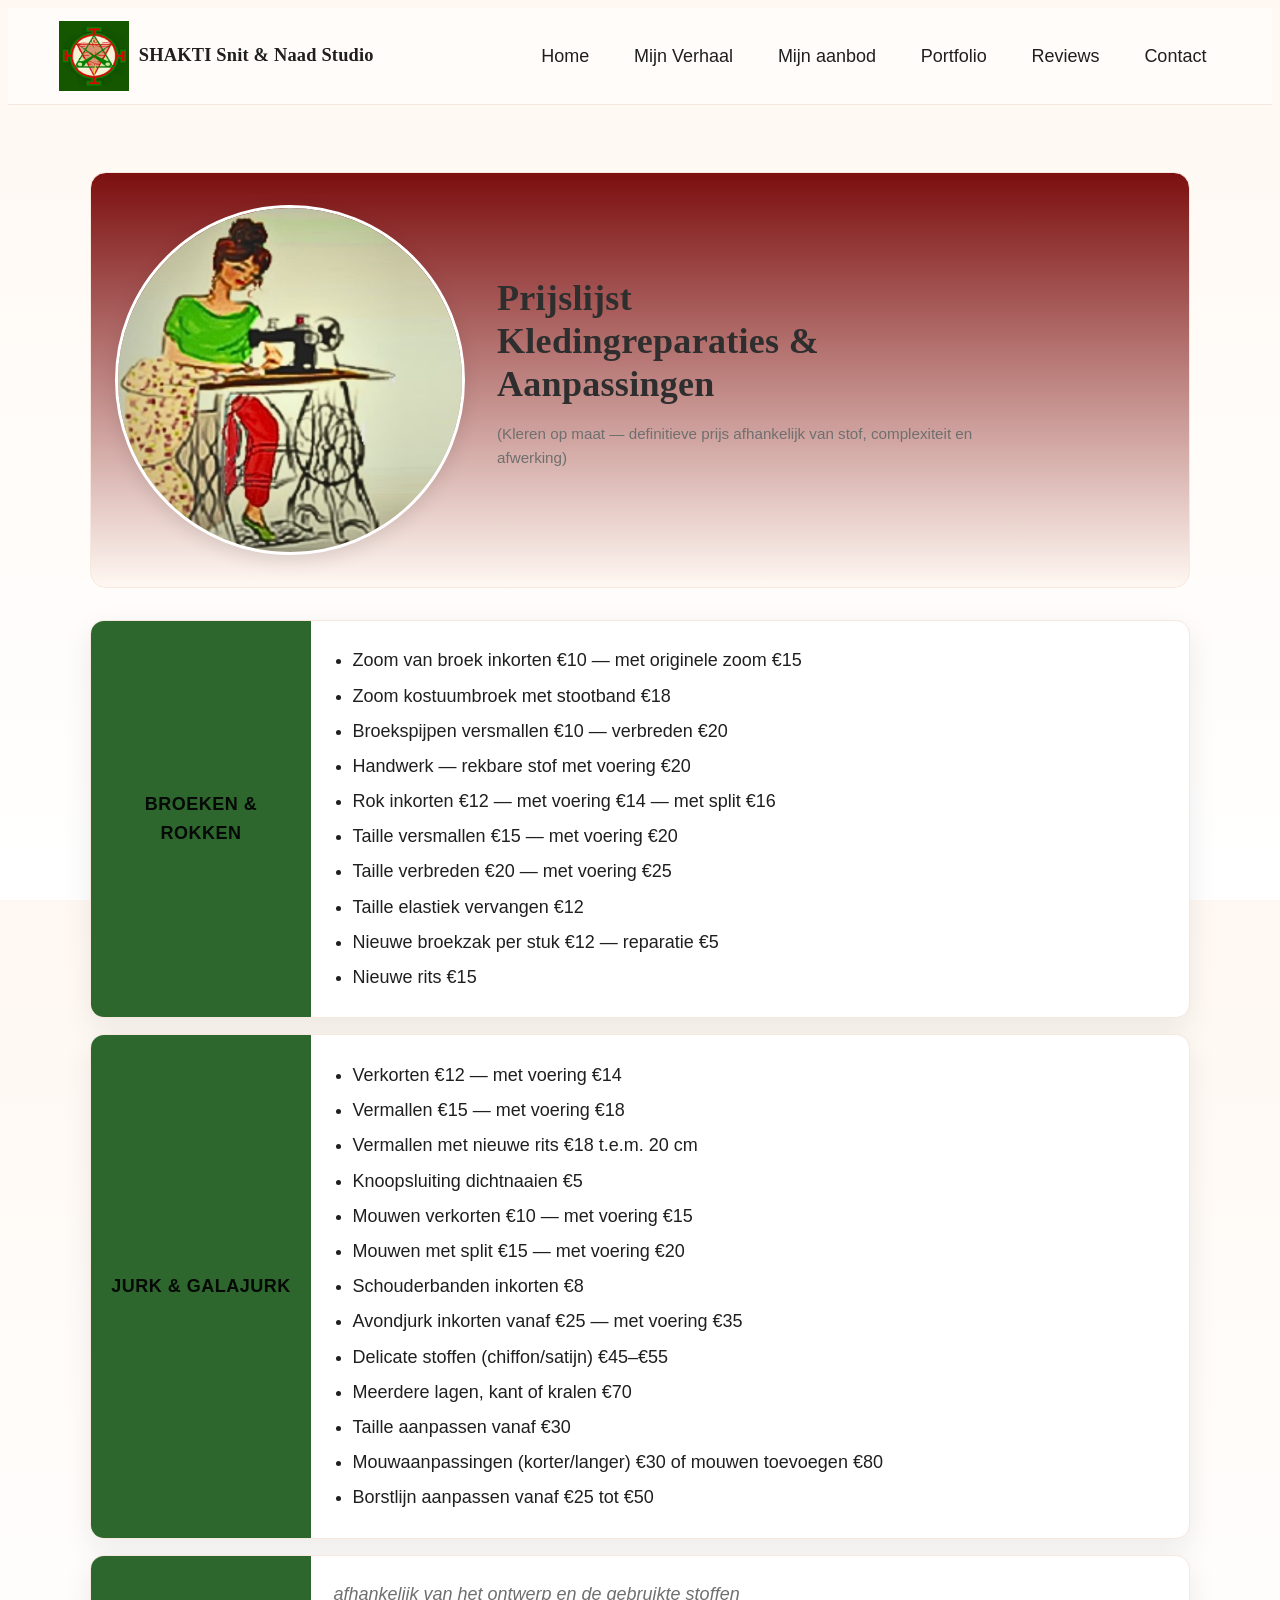
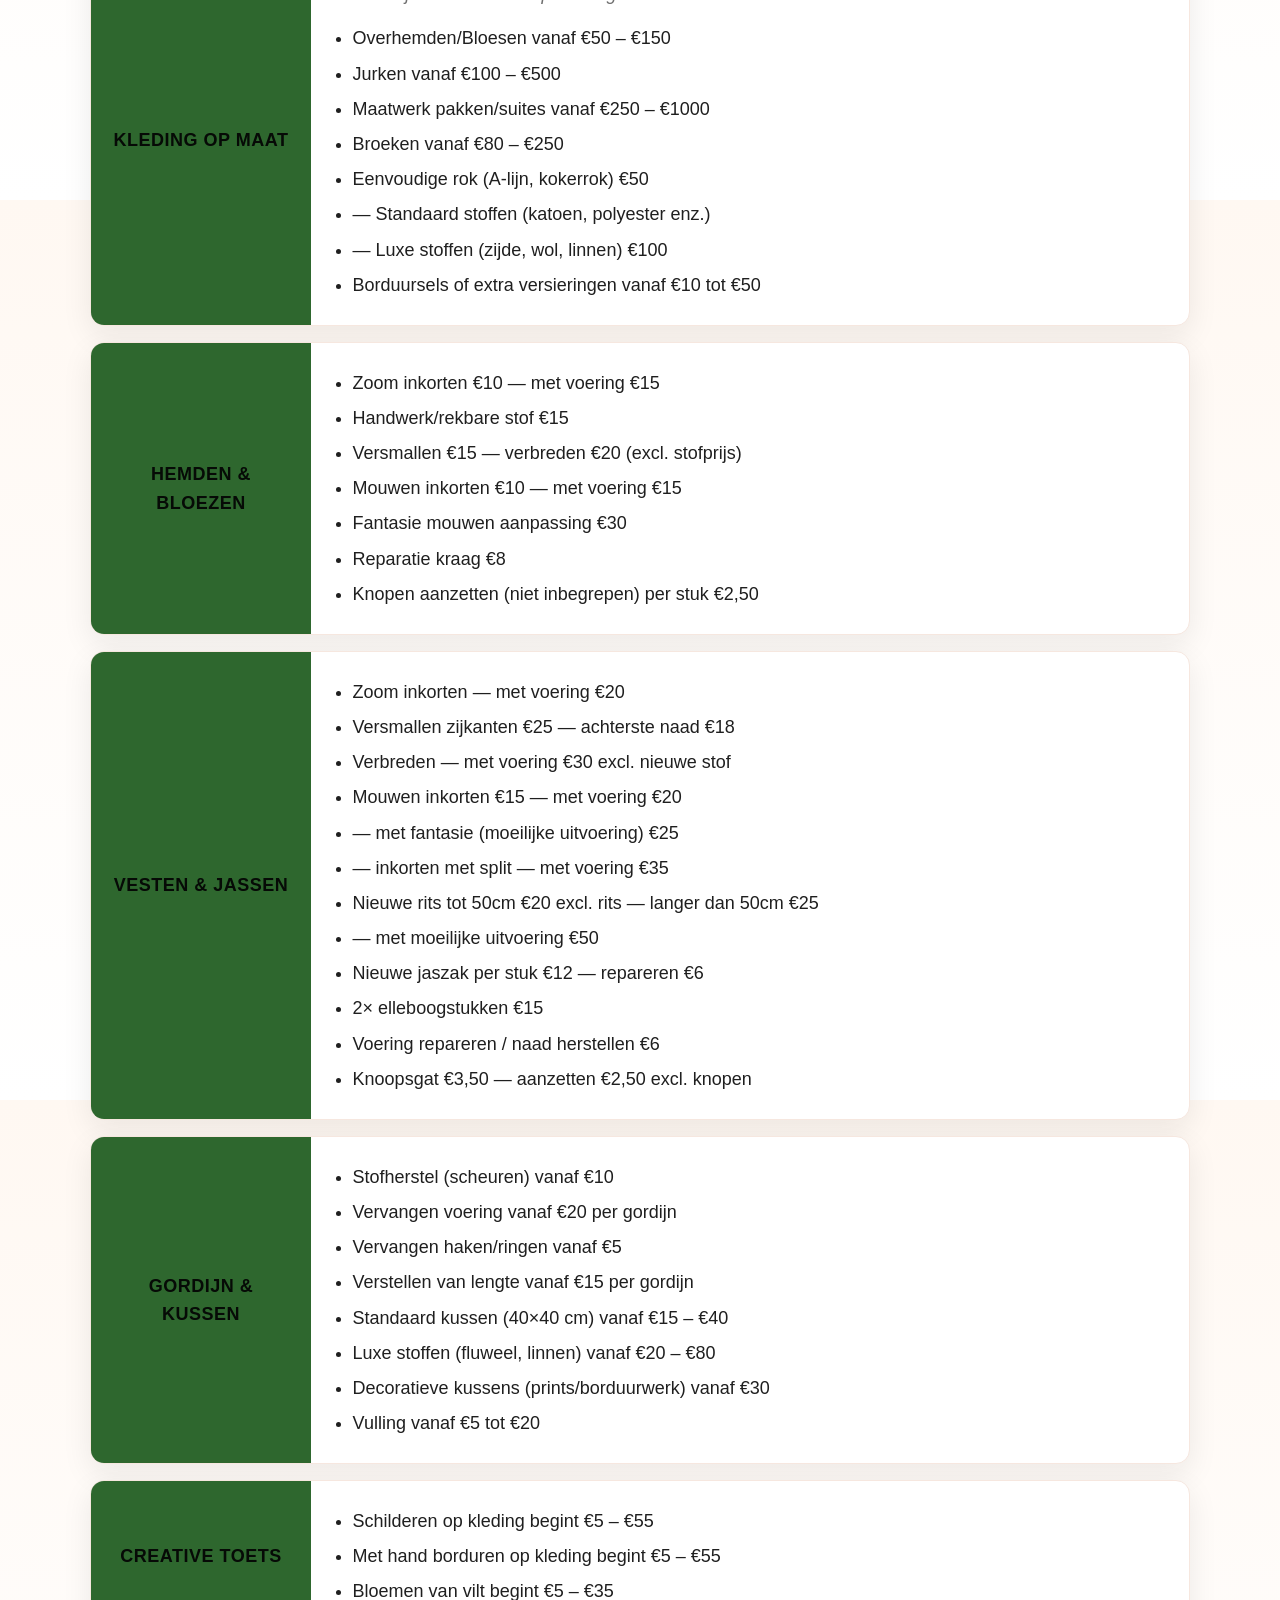
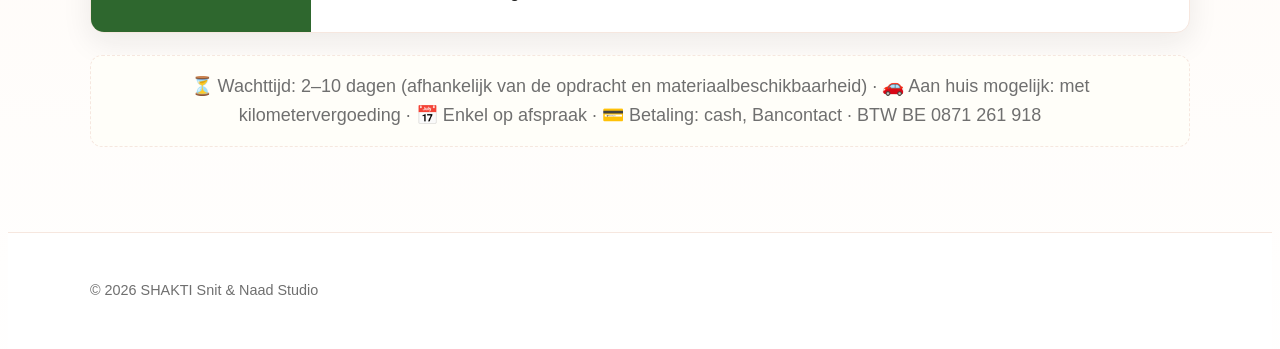
==== price.html @ cc459351 "first commit" ====
<!DOCTYPE html>
<html lang="nl">

<head>
    <meta charset="UTF-8" />
    <meta name="viewport" content="width=device-width, initial-scale=1" />
    <title>Prijslijst — SHAKTI Snit & Naad Studio</title>
    <link rel="stylesheet" href="css/styles.css" />
    <link rel="icon" href="assets/icons/favicon.svg" type="image/svg+xml">
</head>

<body class="price-page">




    <header class="site-header" id="top">
        <a class="brand" href="index.html" aria-label="Naar boven">
            <img src="assets/icons/logo.jpg" alt="" class="brand__logo" width="70" height="70">
            <span class="brand__name">SHAKTI Snit &amp; Naad Studio</span>
        </a>
        <nav class="nav" aria-label="Hoofdmenu">
            <button class="nav__toggle" aria-expanded="false" aria-controls="menu">Menu</button>
            <ul class="nav__list" id="menu">
                <li><a href="index.html">Home</a></li>
                <li><a href="verhaal.html">Mijn Verhaal</a></li>
                <li><a href="index.html#services">Mijn aanbod</a></li>
                <li><a href="index.html#portfolio">Portfolio</a></li>

                <li><a href="index.html#reviews">Reviews</a></li>
                <li><a href="index.html#contact">Contact</a></li>
            </ul>
        </nav>
    </header>

    <main class="section">
        <div class="container">

            <!-- Title block like your photo (soft gradient) -->
            <div class="price-title">
                <img src="assets/img/pop.jpg" alt="Naaiatelier illustratie" class="price-title__img">
                <div class="price-title__text">
                    <h1>Prijslijst<br>Kledingreparaties &amp; Aanpassingen</h1>
                    <p class="muted">(Kleren op maat — definitieve prijs afhankelijk van stof, complexiteit en
                        afwerking)</p>
                </div>
            </div>




            <!-- Section blocks styled to match the sidebar look -->
            <section class="price-block">
                <div class="price-label">BROEKEN &amp; ROKKEN</div>
                <div class="price-content" id="broeken">
                    <ul>
                        <li>Zoom van broek inkorten €10 — met originele zoom €15</li>
                        <li>Zoom kostuumbroek met stootband €18</li>
                        <li>Broekspijpen versmallen €10 — verbreden €20</li>
                        <li>Handwerk — rekbare stof met voering €20</li>
                        <li>Rok inkorten €12 — met voering €14 — met split €16</li>
                        <li>Taille versmallen €15 — met voering €20</li>
                        <li>Taille verbreden €20 — met voering €25</li>
                        <li>Taille elastiek vervangen €12</li>
                        <li>Nieuwe broekzak per stuk €12 — reparatie €5</li>
                        <li>Nieuwe rits €15</li>
                    </ul>
                </div>
            </section>

            <section class="price-block" id="jurken">
                <div class="price-label">JURK &amp; GALAJURK</div>
                <div class="price-content">
                    <ul>
                        <li>Verkorten €12 — met voering €14</li>
                        <li>Vermallen €15 — met voering €18</li>
                        <li>Vermallen met nieuwe rits €18 t.e.m. 20 cm</li>
                        <li>Knoopsluiting dichtnaaien €5</li>
                        <li>Mouwen verkorten €10 — met voering €15</li>
                        <li>Mouwen met split €15 — met voering €20</li>
                        <li>Schouderbanden inkorten €8</li>
                        <li>Avondjurk inkorten vanaf €25 — met voering €35</li>
                        <li>Delicate stoffen (chiffon/satijn) €45–€55</li>
                        <li>Meerdere lagen, kant of kralen €70</li>
                        <li>Taille aanpassen vanaf €30</li>
                        <li>Mouwaanpassingen (korter/langer) €30 of mouwen toevoegen €80</li>
                        <li>Borstlijn aanpassen vanaf €25 tot €50</li>
                    </ul>
                </div>
            </section>

            <section class="price-block" id="opmaat">
                <div class="price-label">KLEDING OP MAAT</div>
                <div class="price-content">
                    <p class="muted side-note">afhankelijk van het ontwerp en de gebruikte stoffen</p>
                    <ul>
                        <li>Overhemden/Bloesen vanaf €50 – €150</li>
                        <li>Jurken vanaf €100 – €500</li>
                        <li>Maatwerk pakken/suites vanaf €250 – €1000</li>
                        <li>Broeken vanaf €80 – €250</li>
                        <li>Eenvoudige rok (A-lijn, kokerrok) €50</li>
                        <li>— Standaard stoffen (katoen, polyester enz.)</li>
                        <li>— Luxe stoffen (zijde, wol, linnen) €100</li>
                        <li>Borduursels of extra versieringen vanaf €10 tot €50</li>
                    </ul>
                </div>
            </section>

            <section class="price-block" id="hemden">
                <div class="price-label">HEMDEN &amp; BLOEZEN</div>
                <div class="price-content">
                    <ul>
                        <li>Zoom inkorten €10 — met voering €15</li>
                        <li>Handwerk/rekbare stof €15</li>
                        <li>Versmallen €15 — verbreden €20 (excl. stofprijs)</li>
                        <li>Mouwen inkorten €10 — met voering €15</li>
                        <li>Fantasie mouwen aanpassing €30</li>
                        <li>Reparatie kraag €8</li>
                        <li>Knopen aanzetten (niet inbegrepen) per stuk €2,50</li>
                    </ul>
                </div>
            </section>

            <section class="price-block" id="vesten">
                <div class="price-label">VESTEN &amp; JASSEN</div>
                <div class="price-content">
                    <ul>
                        <li>Zoom inkorten — met voering €20</li>
                        <li>Versmallen zijkanten €25 — achterste naad €18</li>
                        <li>Verbreden — met voering €30 excl. nieuwe stof</li>
                        <li>Mouwen inkorten €15 — met voering €20</li>
                        <li>— met fantasie (moeilijke uitvoering) €25</li>
                        <li>— inkorten met split — met voering €35</li>
                        <li>Nieuwe rits tot 50cm €20 excl. rits — langer dan 50cm €25</li>
                        <li>— met moeilijke uitvoering €50</li>
                        <li>Nieuwe jaszak per stuk €12 — repareren €6</li>
                        <li>2× elleboogstukken €15</li>
                        <li>Voering repareren / naad herstellen €6</li>
                        <li>Knoopsgat €3,50 — aanzetten €2,50 excl. knopen</li>
                    </ul>
                </div>
            </section>

            <section class="price-block" id="gordijnen">
                <div class="price-label">GORDIJN &amp; KUSSEN</div>
                <div class="price-content">
                    <ul>
                        <li>Stofherstel (scheuren) vanaf €10</li>
                        <li>Vervangen voering vanaf €20 per gordijn</li>
                        <li>Vervangen haken/ringen vanaf €5</li>
                        <li>Verstellen van lengte vanaf €15 per gordijn</li>
                        <li>Standaard kussen (40×40 cm) vanaf €15 – €40</li>
                        <li>Luxe stoffen (fluweel, linnen) vanaf €20 – €80</li>
                        <li>Decoratieve kussens (prints/borduurwerk) vanaf €30</li>
                        <li>Vulling vanaf €5 tot €20</li>
                    </ul>
                </div>
            </section>

            <section class="price-block">
                <div class="price-label">CREATIVE TOETS</div>
                <div class="price-content">
                    <ul>
                        <li>Schilderen op kleding begint €5 – €55</li>
                        <li>Met hand borduren op kleding begint €5 – €55</li>
                        <li>Bloemen van vilt begint €5 – €35</li>
                    </ul>
                </div>
            </section>

            <p class="muted foot-note">
                ⏳ Wachttijd: 2–10 dagen (afhankelijk van de opdracht en materiaalbeschikbaarheid) ·
                🚗 Aan huis mogelijk: met kilometervergoeding ·
                📅 Enkel op afspraak ·
                💳 Betaling: cash, Bancontact ·
                BTW BE 0871 261 918
            </p>
        </div>
    </main>

    <footer class="site-footer">
        <div class="container">
            <p class="muted small">© <span id="year"></span> SHAKTI Snit &amp; Naad Studio</p>
        </div>
    </footer>

    <script src="js/script.js" defer></script>
</body>

</html>
---- css/styles.css ----
/* Merk: Naald & Draad
   Kleuren: antraciet #1f1f1f, crème #fff8f2, poeder #f6e7df, accent (goud) #c6a572
   Fonts: Playfair Display (koppen), Inter (tekst)
*/
:root {
  --bg: #fff8f2;
  --surface: #ffffff;
  --ink: #1f1f1f;
  --ink-2: #4b4b4b;
  --muted: #6f6f6f;
  --pale: #f6e7df;
  --accent: #c6a572;
  --ring: rgba(198, 165, 114, 0.45);
  --radius: 14px;
  --shadow: 0 10px 30px rgba(31, 31, 31, 0.08);
}

/* ===== TYPOGRAFIE AANPASSING ===== */

/* Standaard bodytekst: Gabriola */
body {
  font-family: "Gabriola", "Segoe UI", sans-serif;
  color: var(--ink);
  background: linear-gradient(180deg, var(--bg), #fff);
  line-height: 1.6;
  font-size: 18px;
}

/* Titels: Lucida Calligraphy */
h1,
h2,
h3,
.section__title,
.brand__name {
  font-family: "Lucida Calligraphy", "Lucida Handwriting", cursive;
  letter-spacing: 0.3px;
}

/* Knoppen, kleine tekst en lijstjes gebruiken ook Gabriola */
p,
li,
a,
button,
input,
textarea {
  font-family: "Gabriola", "Segoe UI", sans-serif;
}

/* Extra elegantie: licht cursieve stijl voor citaten */
blockquote {
  font-family: "Lucida Calligraphy", cursive;
  font-style: italic;
}

/* Maak titels iets zachter van kleur en groter */
h1,
.section__title {
  color: #2e2e2e;
}

* {
  box-sizing: border-box;
}
html,
body {
  height: 100%;
}
html {
  scroll-behavior: smooth;
}

/* .skip-link {
  position: absolute;
  left: -9999px;
  top: auto;
  width: 1px;
  height: 1px;
  overflow: hidden;
}
.skip-link:focus {
  position: fixed;
  left: 1rem;
  top: 1rem;
  width: auto;
  height: auto;
  padding: 0.6rem 0.9rem;
  background: #fff;
  border: 1px solid var(--pale);
  border-radius: 10px;
  z-index: 1000;
} */

.container {
  width: min(1100px, 92%);
  margin-inline: auto;
}

.site-header {
  position: sticky;
  top: 0;
  z-index: 50;
  backdrop-filter: saturate(1.2) blur(10px);
  background: color-mix(in oklab, var(--bg), #fff 60%);
  border-bottom: 1px solid color-mix(in oklab, var(--pale), #000 5%);
  display: flex;
  align-items: center;
  justify-content: space-between;
  padding: 0.8rem 4vw;
}
.brand {
  display: flex;
  align-items: center;
  gap: 0.6rem;
  text-decoration: none;
  color: inherit;
  font-weight: 600;
}
.brand__name {
  /* font-family: "Playfair Display", serif; */
  letter-spacing: 0.2px;
  font-size: 1.15rem;
}

.nav__toggle {
  display: none;
}
.nav__list {
  display: flex;
  gap: 1rem;
  list-style: none;
  margin: 0;
  padding: 0;
}
.nav__list a {
  padding: 0.6rem 0.9rem;
  border-radius: 10px;
  text-decoration: none;
  color: var(--ink);
}
.nav__list a:hover,
.nav__list a:focus-visible {
  background: var(--pale);
  outline: none;
}

.hero {
  position: relative;
  display: flex;
  align-items: center;
  justify-content: flex-end; /* moves content to the right */
  min-height: 90vh;
  padding: 4rem;
  color: #fff;
  background-image: url("../assets/img/logo55.jpg"); /* or logo55.png if that’s your file */
  background-size: cover;
  /* background-position: center right; */
  background-repeat: no-repeat;
  /* background-attachment: fixed; */
}

.hero::after {
  content: "";
  position: absolute;
  inset: 0;
  background: rgba(0, 0, 0, 0.3); /* dark overlay for contrast */
  z-index: 0;
}

.hero__content {
  position: relative;
  z-index: 1;
  max-width: 500px;
  text-align: right;
  margin-right: 4rem;
}

.hero__content h1 {
  font-size: 3rem;
  margin-bottom: 1rem;
  /* font-family: "Playfair Display", serif; */
}

.hero__content p {
  font-size: 1.2rem;
  margin-bottom: 2rem;
  color: #f7f7f7;
}

.hero__media {
  aspect-ratio: 4/3;
  border-radius: var(--radius);
  overflow: hidden;
  box-shadow: var(--shadow);
}
.hero__media img {
  width: 100%;
  height: 100%;
  object-fit: cover;
}

.badges {
  padding: 0.8rem 4vw 0;
}
.badges__list {
  display: flex;
  flex-wrap: wrap;
  gap: 0.6rem;
  list-style: none;
  margin: 0;
  padding: 0;
}
.badge {
  display: inline-flex;
  align-items: center;
  gap: 0.5rem;
  background: var(--surface);
  border: 1px solid var(--pale);
  padding: 0.45rem 0.7rem;
  border-radius: 999px;
  color: var(--muted);
}

.section {
  padding: clamp(2rem, 4vw + 1rem, 4.2rem) 0;
}
.section--alt {
  background: linear-gradient(180deg, var(--pale), #fff);
}
.section__title {
  font-size: 16px;
  margin: 0 0 1.6rem;
}

.grid {
  display: grid;
  gap: 1.2rem;
}
.cards {
  grid-template-columns: repeat(3, 1fr);
}
.card {
  background: var(--surface);
  border: 1px solid color-mix(in oklab, var(--pale), #000 6%);
  border-radius: var(--radius);
  padding: 1.2rem;
  box-shadow: var(--shadow);
}
.card--soft {
  border: 1px solid color-mix(in oklab, var(--pale), #000 3%);
  box-shadow: none;
  background: color-mix(in oklab, var(--surface), #fff8f2 40%);
}

.list-check {
  padding: 0;
  margin: 0.6rem 0 0;
  list-style: none;
}
.list-check li {
  padding-left: 1.4rem;
  position: relative;
  margin: 0.35rem 0;
}
.list-check li::before {
  content: "✓";
  position: absolute;
  left: 0;
  top: 0;
  color: var(--accent);
}

.gallery {
  grid-template-columns: repeat(6, 1fr);
}
.gallery__item {
  border-radius: 12px;
  overflow: hidden;
  border: 1px solid var(--pale);
  box-shadow: var(--shadow);
}
.gallery__item img {
  display: block;
  width: 100%;
  height: 100%;
  object-fit: cover;
  transition: transform 0.4s;
}
.gallery__item:hover img {
  transform: scale(1.05);
}

.pricing {
  display: grid;
  grid-template-columns: repeat(auto-fit, minmax(260px, 1fr));
  gap: 1.5rem;
}

.link-card {
  display: block;
  text-decoration: none;
  color: inherit;
  background: #fff8f2;
  border: 1px solid var(--pale, #eee);
  border-radius: 14px;
  padding: 1.5rem;
  text-align: center;
  box-shadow: 0 2px 10px rgba(0, 0, 0, 0.05);
  transition:
    transform 0.25s ease,
    box-shadow 0.25s ease;
}

.link-card:hover {
  transform: translateY(-4px);
  box-shadow: 0 6px 20px rgba(0, 0, 0, 0.1);
  background: #fffaf4;
}

.link-card h3 {
  font-size: 1.2rem;
  margin-bottom: 0.4rem;
}

.link-card .price {
  color: #b55;
  font-weight: 600;
  margin-bottom: 0.4rem;
}

.link-card p.small {
  color: #777;
}

/* .price-item {
  background: var(--surface);
  border: 1px solid var(--pale);
  padding: 1rem;
  border-radius: 12px;
  text-align: center;
}
.price {
  font-size: 1.35rem;
  font-weight: 700;
  color: var(--accent);
  margin: 0.4rem 0 0;
} */

.reviews {
  display: grid;
  grid-template-columns: repeat(3, 1fr);
  gap: 1rem;
}
.review {
  background: var(--surface);
  border: 1px solid var(--pale);
  border-radius: 12px;
  padding: 1rem;
}
.review blockquote {
  margin: 0 0 0.6rem;
  font-family: "Playfair Display", serif;
}

.contact {
  display: grid;
  grid-template-columns: 1fr 1fr;
  gap: 1.2rem;
}
.form {
  display: grid;
  gap: 0.8rem;
  background: var(--surface);
  border: 1px solid var(--pale);
  padding: 1rem;
  border-radius: 12px;
  box-shadow: var(--shadow);
}
label {
  display: grid;
  gap: 0.35rem;
  font-weight: 500;
}
input,
textarea {
  border: 1px solid color-mix(in oklab, var(--pale), #000 10%);
  border-radius: 10px;
  padding: 0.7rem 0.85rem;
  font: inherit;
  background: #fff;
}
input:focus-visible,
textarea:focus-visible {
  outline: 2px solid var(--ring);
  border-color: var(--accent);
}

.map-embed iframe {
  width: 100%;
  min-height: 320px;
  border: 0;
  border-radius: 12px;
  box-shadow: var(--shadow);
}
.muted {
  color: var(--muted);
}
.small {
  font-size: 0.9rem;
}

.btn {
  display: inline-block;
  padding: 0.7rem 1.1rem;
  border-radius: 12px;
  text-decoration: none;
  font-weight: 600;
  border: 1px solid var(--accent);
}
.btn--primary {
  background: var(--accent);
  color: #fff;
  border-color: var(--accent);
}
.btn--primary:hover {
  filter: brightness(0.96);
}
.btn--ghost {
  background: transparent;
  color: var(--ink);
  border-color: var(--pale);
}
.btn--ghost:hover {
  background: var(--pale);
}

.site-footer {
  padding: 2rem 0;
  background: #fff;
  border-top: 1px solid var(--pale);
}
.footer__grid {
  display: grid;
  grid-template-columns: auto 1fr auto;
  align-items: center;
  gap: 1rem;
}
.footer__links {
  display: flex;
  gap: 0.9rem;
  list-style: none;
  margin: 0;
  padding: 0;
}

.to-top {
  position: fixed;
  right: 1rem;
  bottom: 1rem;
  width: 42px;
  height: 42px;
  border-radius: 50%;
  border: 1px solid var(--pale);
  background: #fff;
  box-shadow: var(--shadow);
  cursor: pointer;
  display: grid;
  place-items: center;
  opacity: 0;
  transform: translateY(8px);
  transition: 0.3s;
  z-index: 60;
}

/* ===== VIDEO MODAL ===== */
.gallery__video video {
  width: 100%;
  height: 100%;
  object-fit: cover;
  cursor: pointer;
}

.video-modal {
  position: fixed;
  inset: 0;
  z-index: 9999;
  display: none;
}

.video-modal.active {
  display: block;
}

.video-modal__overlay {
  position: absolute;
  inset: 0;
  background: rgba(0, 0, 0, 0.75);
}

.video-modal__content {
  position: relative;
  max-width: 350px;
  margin: 5vh auto;
  background: #000;
  border-radius: 14px;
  overflow: hidden;
  box-shadow: 0 20px 60px rgba(0, 0, 0, 0.4);
  z-index: 1;
}

.video-modal__content video {
  width: 100%;
  height: auto;
  display: block;
}

.video-modal__close {
  position: absolute;
  top: 10px;
  right: 14px;
  font-size: 2rem;
  color: #fff;
  background: none;
  border: none;
  cursor: pointer;
  z-index: 2;
}

/* Mobile */
@media (max-width: 768px) {
  .video-modal__content {
    margin: 10vh 1rem;
  }
}

/* Mobile Nav */
@media (max-width: 640px) {
  .nav__toggle {
    display: block;
    border: 1px solid var(--pale);
    background: #fff;
    border-radius: 10px;
    padding: 0.5rem 0.7rem;
  }
  .nav__list {
    display: none;
    flex-direction: column;
    position: absolute;
    right: 4vw;
    top: 64px;
    background: #fff;
    border: 1px solid var(--pale);
    border-radius: 12px;
    box-shadow: var(--shadow);
    padding: 0.6rem;
    width: 60vw;
    max-width: 320px;
  }
  .nav.is-open .nav__list {
    display: flex;
  }
}

/* Responsive */
@media (max-width: 980px) {
  .hero {
    grid-template-columns: 1fr;
    gap: 1rem;
  }
  .cards {
    grid-template-columns: 1fr 1fr;
  }
  .gallery {
    grid-template-columns: repeat(3, 1fr);
  }
  .pricing {
    grid-template-columns: 1fr 1fr;
  }
  .reviews {
    grid-template-columns: 1fr 1fr;
  }
  .contact {
    grid-template-columns: 1fr;
  }
  .footer__grid {
    grid-template-columns: 1fr;
    text-align: center;
  }
}

/* Reduced motion */
@media (prefers-reduced-motion: reduce) {
  * {
    scroll-behavior: auto;
  }
  .gallery__item img {
    transition: none;
  }
}

/* === Pricing detail page === */
.price-page .site-header {
  border-bottom: 1px solid var(--pale);
}
.price-title {
  text-align: center;
  padding: 2rem 1rem;
  border-radius: 16px;
  margin-bottom: 1.5rem;
  background: linear-gradient(180deg, #c2250a, #fff8f2);
  border: 1px solid var(--pale);
}
.price-title h1 {
  margin: 0.2rem 0 0.6rem;
  /* font-family: "Playfair Display", serif; */
}
.price-photos {
  display: grid;
  grid-template-columns: 1fr 1fr;
  gap: 1rem;
  margin: 1rem 0 2rem;
}
.price-photos img {
  width: 100%;
  height: auto;
  display: block;
  border-radius: 12px;
  box-shadow: 0 8px 22px rgba(0, 0, 0, 0.08);
  border: 1px solid var(--pale);
}

/* Sidebar-look blocks */
.price-block {
  display: grid;
  grid-template-columns: 220px 1fr;
  background: #fff;
  border: 1px solid var(--pale);
  border-radius: 14px;
  overflow: hidden;
  margin: 1rem 0;
  box-shadow: var(--shadow);
}
.price-label {
  background: #2e672e; /* soft mint like your photo */
  color: #060a06;
  font-weight: 700;
  letter-spacing: 0.5px;
  display: flex;
  align-items: center;
  justify-content: center;
  padding: 1rem;
  text-align: center;
  font-variant: small-caps;
}
.price-content {
  padding: 1.2rem 1.4rem;
}
.price-content ul {
  margin: 0;
  padding-left: 1.2rem;
}
.price-content li {
  margin: 0.4rem 0;
}

.side-note {
  margin: 0.3rem 0 1rem;
  font-style: italic;
}

.foot-note {
  margin-top: 1.4rem;
  padding: 1rem 1.2rem;
  text-align: center;
  background: #fffef9;
  border: 1px dashed var(--pale);
  border-radius: 12px;
}

/* Responsive */
@media (max-width: 900px) {
  .price-photos {
    grid-template-columns: 1fr;
  }
  .price-block {
    grid-template-columns: 1fr;
  }
  .price-label {
    justify-content: flex-start;
    padding-left: 1rem;
  }
}

.price-title {
  display: flex;
  align-items: center;
  justify-content: flex-start; /* image + text aligned to the left */
  gap: 2rem;
  flex-wrap: wrap;
  text-align: left;
  padding: 2rem 3rem; /* add more side space for breathing room */
  border-radius: 16px;
  background: linear-gradient(180deg, #7c0f0f, #fff8f2);
  border: 1px solid var(--pale);
  margin-bottom: 2rem;
  position: relative;
}

/* move image close to the left edge */
.price-title__img {
  width: 350px;
  height: 350px;
  border-radius: 50%;
  object-fit: cover;
  box-shadow: 0 6px 18px rgba(0, 0, 0, 0.1);
  border: 3px solid #fff;
  margin-left: -1.5rem; /* pushes image visually towards border */
}

.price-title__text {
  max-width: 520px;
}

.price-title__text h1 {
  margin: 0.2rem 0 0.6rem;
  /* font-family: "Playfair Display", serif; */
  line-height: 1.2;
}

.price-title__text p {
  font-size: 0.95rem;
  color: var(--muted);
}

/* Responsive */
@media (max-width: 768px) {
  .price-title {
    flex-direction: column;
    align-items: center;
    text-align: center;
    padding: 1.5rem;
  }

  .price-title__img {
    margin-left: 0; /* reset on mobile */
  }

  .price-title__text {
    max-width: 90%;
  }
}
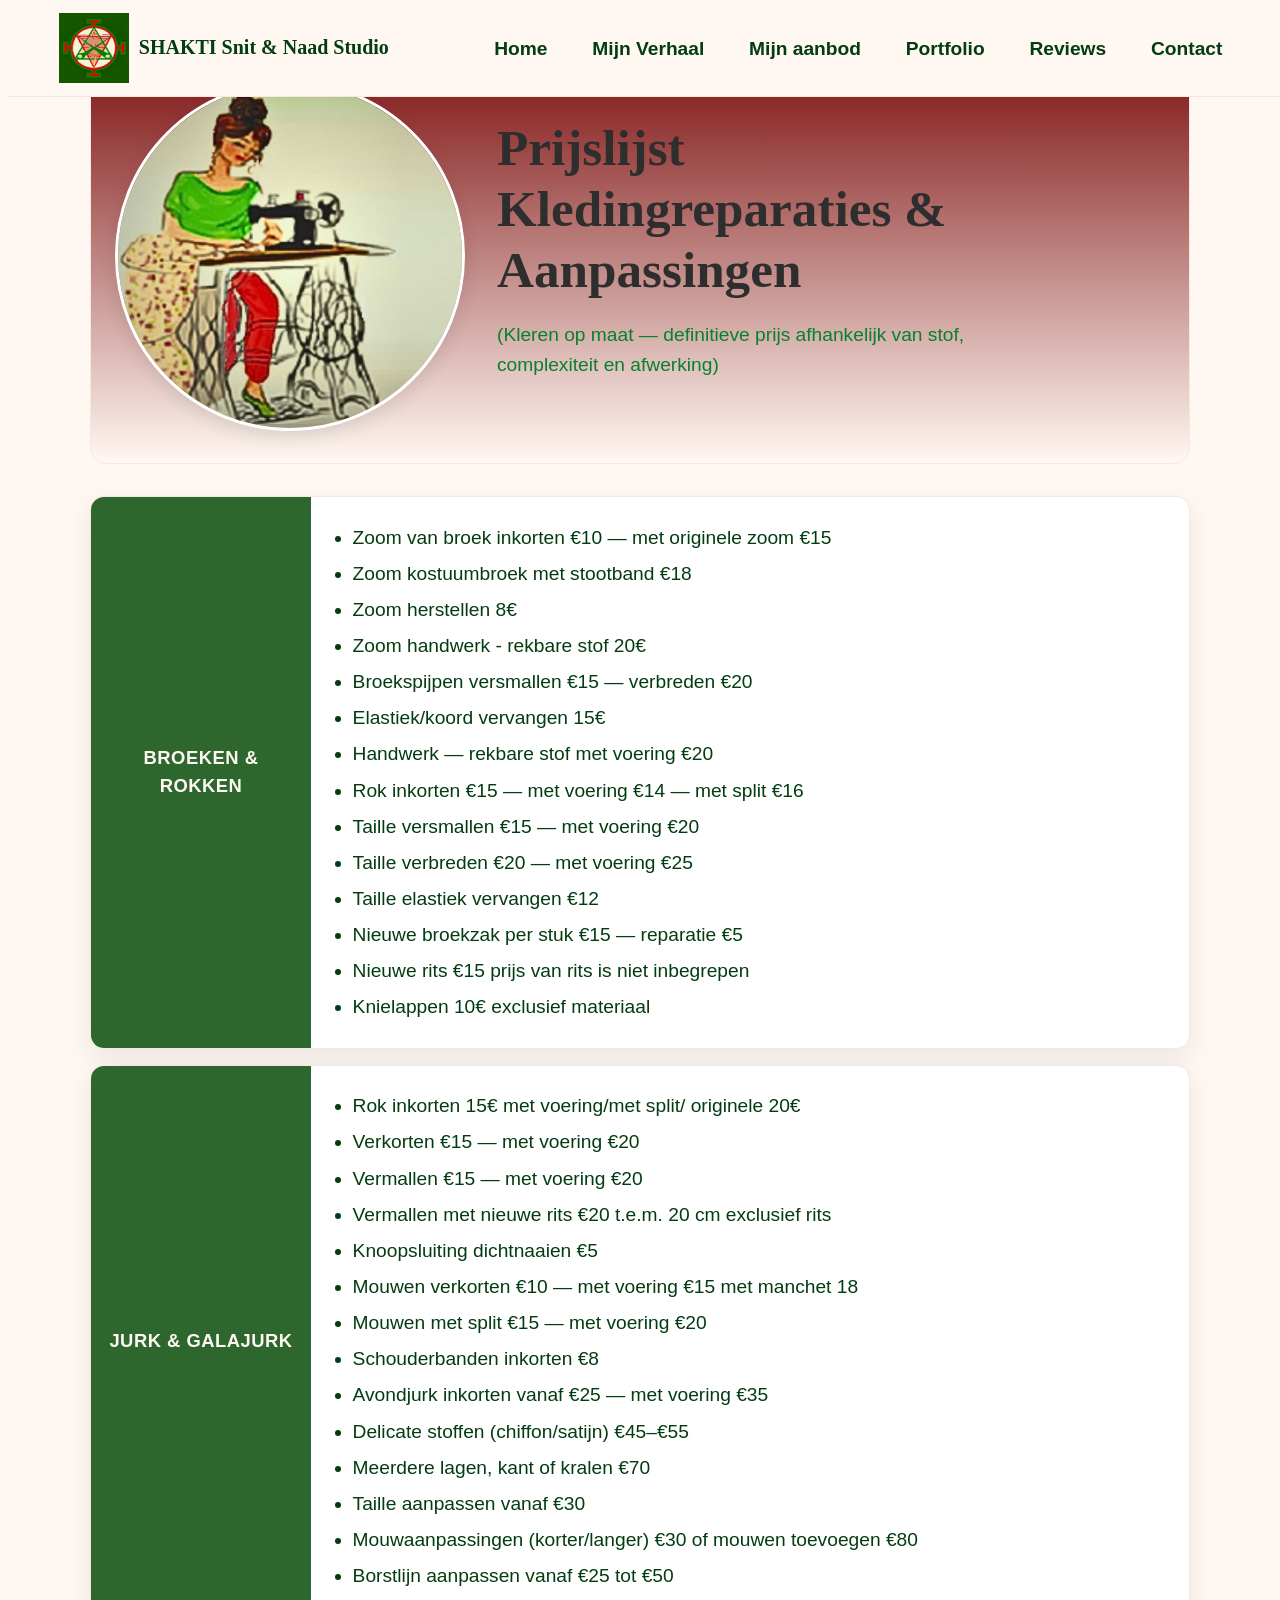
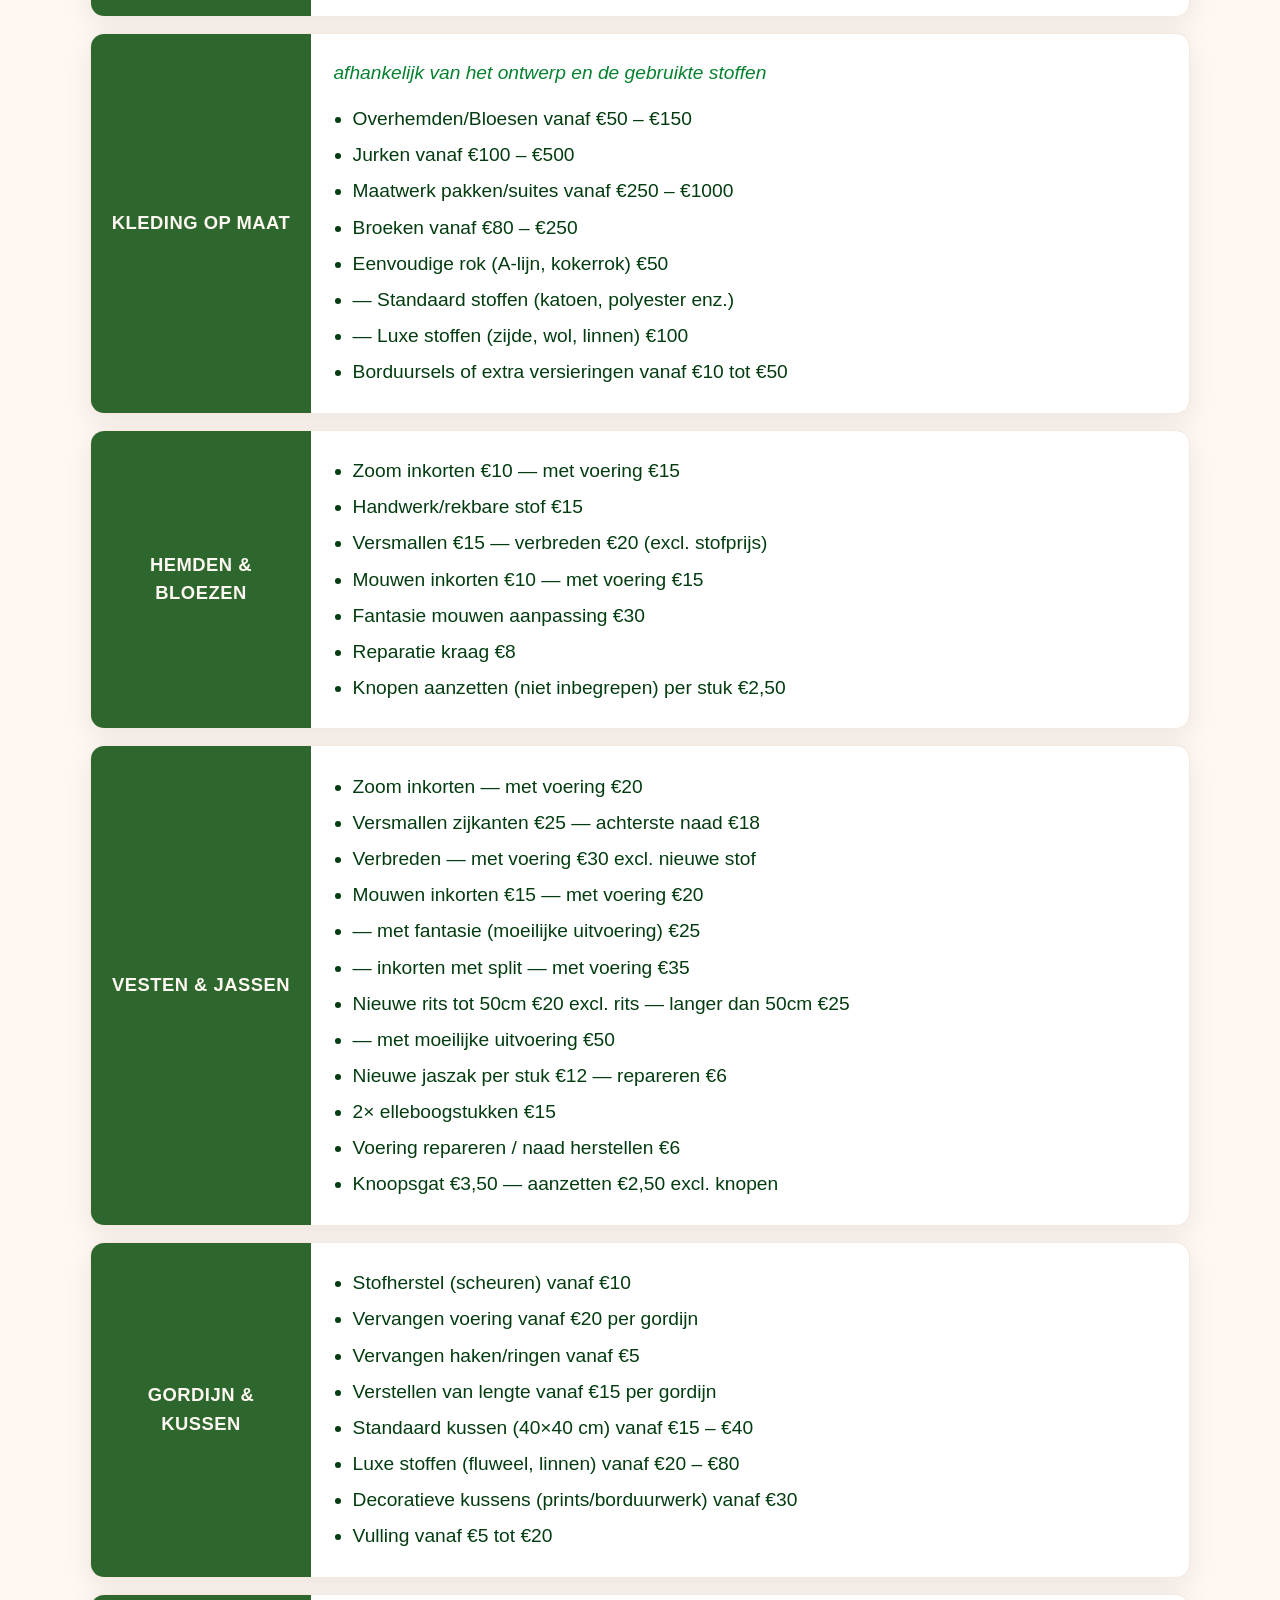
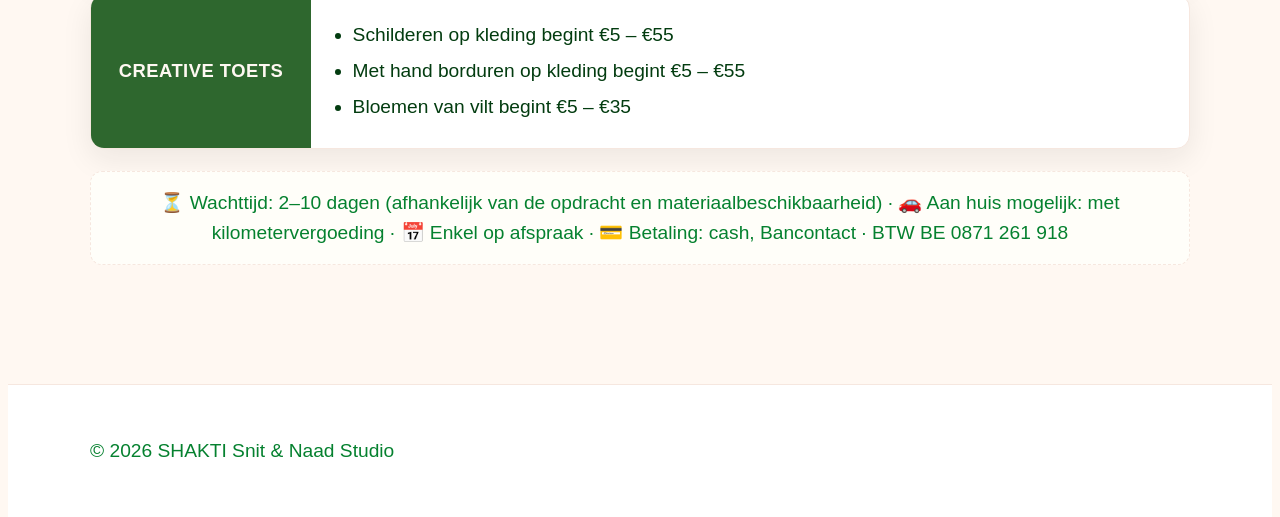
==== commit 5ca5556a: "Update contact section and styling" ====
--- a/price.html
+++ b/price.html
@@ -56,14 +56,18 @@
                     <ul>
                         <li>Zoom van broek inkorten €10 — met originele zoom €15</li>
                         <li>Zoom kostuumbroek met stootband €18</li>
-                        <li>Broekspijpen versmallen €10 — verbreden €20</li>
+                        <li>Zoom herstellen 8€</li>
+                        <li>Zoom handwerk - rekbare stof 20€</li>
+                        <li>Broekspijpen versmallen €15 — verbreden €20</li>
+                        <li>Elastiek/koord vervangen 15€</li>
                         <li>Handwerk — rekbare stof met voering €20</li>
-                        <li>Rok inkorten €12 — met voering €14 — met split €16</li>
+                        <li>Rok inkorten €15 — met voering €14 — met split €16</li>
                         <li>Taille versmallen €15 — met voering €20</li>
                         <li>Taille verbreden €20 — met voering €25</li>
                         <li>Taille elastiek vervangen €12</li>
-                        <li>Nieuwe broekzak per stuk €12 — reparatie €5</li>
-                        <li>Nieuwe rits €15</li>
+                        <li>Nieuwe broekzak per stuk €15 — reparatie €5</li>
+                        <li>Nieuwe rits €15 prijs van rits is niet inbegrepen</li>
+                        <li>Knielappen 10€ exclusief materiaal</li>
                     </ul>
                 </div>
             </section>
@@ -72,11 +76,13 @@
                 <div class="price-label">JURK &amp; GALAJURK</div>
                 <div class="price-content">
                     <ul>
-                        <li>Verkorten €12 — met voering €14</li>
-                        <li>Vermallen €15 — met voering €18</li>
-                        <li>Vermallen met nieuwe rits €18 t.e.m. 20 cm</li>
+
+                        <li>Rok inkorten 15€ met voering/met split/ originele 20€</li>
+                        <li>Verkorten €15 — met voering €20</li>
+                        <li>Vermallen €15 — met voering €20</li>
+                        <li>Vermallen met nieuwe rits €20 t.e.m. 20 cm exclusief rits</li>
                         <li>Knoopsluiting dichtnaaien €5</li>
-                        <li>Mouwen verkorten €10 — met voering €15</li>
+                        <li>Mouwen verkorten €10 — met voering €15 met manchet 18</li>
                         <li>Mouwen met split €15 — met voering €20</li>
                         <li>Schouderbanden inkorten €8</li>
                         <li>Avondjurk inkorten vanaf €25 — met voering €35</li>
--- a/css/styles.css
+++ b/css/styles.css
@@ -5,9 +5,9 @@
 :root {
   --bg: #fff8f2;
   --surface: #ffffff;
-  --ink: #1f1f1f;
-  --ink-2: #4b4b4b;
-  --muted: #6f6f6f;
+  --ink: #033c10;
+  --ink-2: #05812f;
+  --muted: #186c19;
   --pale: #f6e7df;
   --accent: #c6a572;
   --ring: rgba(198, 165, 114, 0.45);
@@ -21,9 +21,9 @@
 body {
   font-family: "Gabriola", "Segoe UI", sans-serif;
   color: var(--ink);
-  background: linear-gradient(180deg, var(--bg), #fff);
-  line-height: 1.6;
-  font-size: 18px;
+  background: #fff8f2;
+
+  font-size: 20px;
 }
 
 /* Titels: Lucida Calligraphy */
@@ -33,7 +33,6 @@
 .section__title,
 .brand__name {
   font-family: "Lucida Calligraphy", "Lucida Handwriting", cursive;
-  letter-spacing: 0.3px;
 }
 
 /* Knoppen, kleine tekst en lijstjes gebruiken ook Gabriola */
@@ -69,38 +68,18 @@
   scroll-behavior: smooth;
 }
 
-/* .skip-link {
-  position: absolute;
-  left: -9999px;
-  top: auto;
-  width: 1px;
-  height: 1px;
-  overflow: hidden;
-}
-.skip-link:focus {
-  position: fixed;
-  left: 1rem;
-  top: 1rem;
-  width: auto;
-  height: auto;
-  padding: 0.6rem 0.9rem;
-  background: #fff;
-  border: 1px solid var(--pale);
-  border-radius: 10px;
-  z-index: 1000;
-} */
-
 .container {
   width: min(1100px, 92%);
   margin-inline: auto;
 }
 
 .site-header {
-  position: sticky;
+  position: fixed;
+  width: 100%;
   top: 0;
   z-index: 50;
-  backdrop-filter: saturate(1.2) blur(10px);
-  background: color-mix(in oklab, var(--bg), #fff 60%);
+  /* backdrop-filter: saturate(1.2) blur(10px); */
+  background: #fff8f2;
   border-bottom: 1px solid color-mix(in oklab, var(--pale), #000 5%);
   display: flex;
   align-items: center;
@@ -116,9 +95,8 @@
   font-weight: 600;
 }
 .brand__name {
-  /* font-family: "Playfair Display", serif; */
-  letter-spacing: 0.2px;
-  font-size: 1.15rem;
+  font-size: 20px;
+  padding-right: 50px;
 }
 
 .nav__toggle {
@@ -144,54 +122,14 @@
 }
 
 .hero {
-  position: relative;
-  display: flex;
-  align-items: center;
-  justify-content: flex-end; /* moves content to the right */
-  min-height: 90vh;
-  padding: 4rem;
-  color: #fff;
-  background-image: url("../assets/img/logo55.jpg"); /* or logo55.png if that’s your file */
-  background-size: cover;
-  /* background-position: center right; */
+  min-height: 87vh;
+  background-image: url("../assets/img/logo-banner.jpg"); /* or logo55.png if that’s your file */
+  background-size: contain;
+  background-color: #fff8f2;
   background-repeat: no-repeat;
-  /* background-attachment: fixed; */
-}
-
-.hero::after {
-  content: "";
-  position: absolute;
-  inset: 0;
-  background: rgba(0, 0, 0, 0.3); /* dark overlay for contrast */
-  z-index: 0;
-}
-
-.hero__content {
-  position: relative;
-  z-index: 1;
-  max-width: 500px;
-  text-align: right;
-  margin-right: 4rem;
-}
-
-.hero__content h1 {
-  font-size: 3rem;
-  margin-bottom: 1rem;
-  /* font-family: "Playfair Display", serif; */
-}
-
-.hero__content p {
-  font-size: 1.2rem;
-  margin-bottom: 2rem;
-  color: #f7f7f7;
-}
-
-.hero__media {
-  aspect-ratio: 4/3;
-  border-radius: var(--radius);
-  overflow: hidden;
-  box-shadow: var(--shadow);
-}
+  margin-top: 95px;
+}
+
 .hero__media img {
   width: 100%;
   height: 100%;
@@ -221,13 +159,14 @@
 }
 
 .section {
-  padding: clamp(2rem, 4vw + 1rem, 4.2rem) 0;
+  padding: 40px 0;
+  padding-bottom: 100px;
 }
 .section--alt {
-  background: linear-gradient(180deg, var(--pale), #fff);
+  background: #f6e7df;
 }
 .section__title {
-  font-size: 16px;
+  font-size: 28px;
   margin: 0 0 1.6rem;
 }
 
@@ -236,7 +175,7 @@
   gap: 1.2rem;
 }
 .cards {
-  grid-template-columns: repeat(3, 1fr);
+  grid-template-columns: repeat(2, 1fr);
 }
 .card {
   background: var(--surface);
@@ -366,6 +305,16 @@
   grid-template-columns: 1fr 1fr;
   gap: 1.2rem;
 }
+.contact-auto-img {
+  display: block;
+  width: 100%;
+  max-width: 520px;
+  margin: 1.5rem auto 0;
+  border-radius: 14px;
+  border: 1px solid var(--pale);
+  box-shadow: var(--shadow);
+  object-fit: cover;
+}
 .form {
   display: grid;
   gap: 0.8rem;
@@ -437,6 +386,7 @@
   padding: 2rem 0;
   background: #fff;
   border-top: 1px solid var(--pale);
+  /* font-size: 16px; */
 }
 .footer__grid {
   display: grid;
@@ -450,6 +400,11 @@
   list-style: none;
   margin: 0;
   padding: 0;
+}
+.footer__links a {
+  color: rgb(23, 23, 23);
+  text-decoration: none;
+  font-size: 14px;
 }
 
 .to-top {
@@ -748,3 +703,219 @@
     max-width: 90%;
   }
 }
+
+/* === DEFINITIEVE AANPASSINGEN NA CONTROLE === */
+html {
+  scroll-padding-top: 105px;
+}
+
+body {
+  line-height: 1.55;
+  overflow-x: hidden;
+}
+
+.site-header {
+  min-height: 95px;
+  gap: 1rem;
+}
+
+.brand__logo {
+  flex: 0 0 auto;
+  width: 70px;
+  height: 70px;
+  object-fit: contain;
+}
+
+.brand__name {
+  white-space: nowrap;
+}
+
+.nav__list {
+  align-items: center;
+}
+
+.nav__list a {
+  color: var(--ink);
+  font-size: 1.2rem;
+  font-weight: 700;
+  text-decoration: none;
+}
+
+.hero,
+.story-hero {
+  margin-top: 95px;
+}
+
+.gallery__item,
+.photos-grid img {
+  min-height: 145px;
+}
+
+.photos-grid {
+  display: grid;
+  grid-template-columns: repeat(6, minmax(0, 1fr));
+  gap: 1.2rem;
+}
+
+.photos-grid img {
+  display: block;
+  width: 100%;
+  aspect-ratio: 1 / 1;
+  object-fit: cover;
+  border-radius: 12px;
+  border: 1px solid var(--pale);
+  box-shadow: var(--shadow);
+  background: #fff;
+}
+
+.contact__details a[href^="tel"] {
+  text-decoration: none;
+  color: var(--ink-2);
+}
+
+#pricing .muted,
+#pricing .small,
+.price-page p,
+.price-content p,
+.price-title__text p,
+.foot-note,
+.side-note {
+  color: var(--ink-2);
+}
+
+#pricing p,
+.price-page p,
+.price-content,
+.price-content li {
+  font-size: 1.2rem;
+}
+
+.price-content li {
+  line-height: 1.55;
+}
+
+.price-label {
+  font-size: 1.15rem;
+  color: #fff8f2;
+}
+
+.price-title__text h1 {
+  font-size: clamp(2rem, 4vw, 3.4rem);
+}
+
+@media (max-width: 1180px) {
+  .site-header {
+    padding-inline: 3vw;
+  }
+
+  .brand__name {
+    font-size: 18px;
+    padding-right: 0;
+  }
+
+  .nav__list {
+    gap: 0.2rem;
+  }
+
+  .nav__list a {
+    font-size: 1.05rem;
+    padding: 0.55rem 0.55rem;
+  }
+}
+
+@media (max-width: 980px) {
+  .nav__toggle {
+    display: block;
+    border: 1px solid var(--pale);
+    background: #fff;
+    border-radius: 10px;
+    padding: 0.5rem 0.7rem;
+    color: var(--ink);
+    font-weight: 700;
+  }
+
+  .nav__list {
+    display: none;
+    flex-direction: column;
+    align-items: stretch;
+    position: absolute;
+    right: 4vw;
+    top: 82px;
+    background: #fff;
+    border: 1px solid var(--pale);
+    border-radius: 12px;
+    box-shadow: var(--shadow);
+    padding: 0.6rem;
+    width: min(76vw, 340px);
+  }
+
+  .nav.is-open .nav__list {
+    display: flex;
+  }
+
+  .photos-grid,
+  .gallery {
+    grid-template-columns: repeat(3, minmax(0, 1fr));
+  }
+
+  .contact,
+  .footer__grid {
+    grid-template-columns: 1fr;
+  }
+}
+
+@media (max-width: 640px) {
+  html {
+    scroll-padding-top: 92px;
+  }
+
+  .site-header {
+    min-height: 82px;
+    padding-inline: 4vw;
+  }
+
+  .brand__logo {
+    width: 58px;
+    height: 58px;
+  }
+
+  .brand__name {
+    font-size: 17px;
+    white-space: normal;
+  }
+
+  .hero,
+  .story-hero {
+    margin-top: 82px;
+  }
+
+  .story-hero {
+    min-height: 70vh;
+    padding: 2rem 1rem;
+  }
+
+  .story-hero h1 {
+    font-size: 1.8rem;
+    line-height: 1.25;
+  }
+
+  .nav__list {
+    top: 74px;
+  }
+
+  .photos-grid,
+  .gallery {
+    grid-template-columns: repeat(2, minmax(0, 1fr));
+  }
+
+  .cards,
+  .pricing,
+  .reviews {
+    grid-template-columns: 1fr;
+  }
+
+  .price-title__img {
+    width: 240px;
+    height: 240px;
+  }
+}
